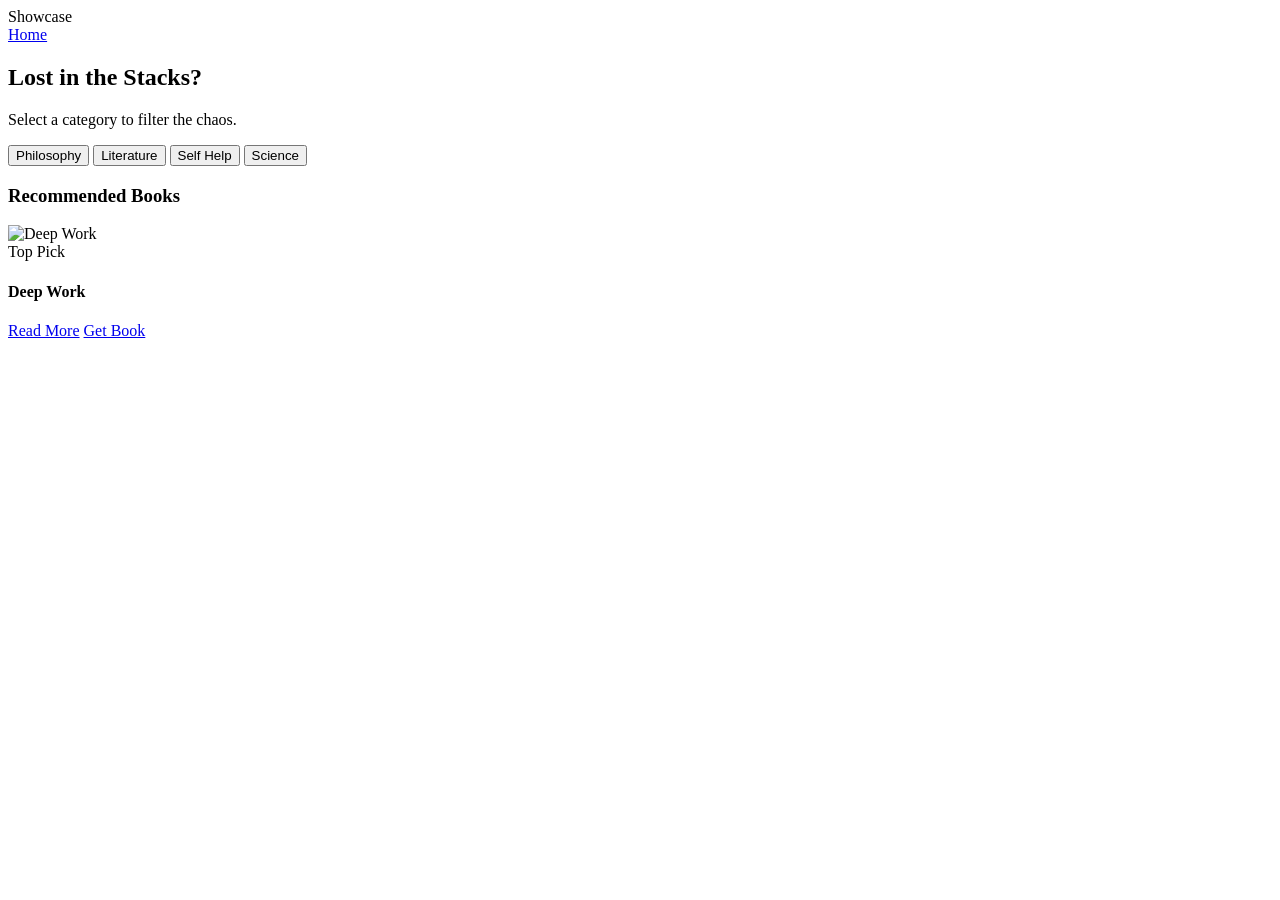
==== sections/booksrecom.html @ bdf07ef9 "changed the styles and will gonna do some UI improvement soon for the book recommend section" ====
<!DOCTYPE html>
<html lang="en">
<head>
    <meta charset="UTF-8">
    <meta name="viewport" content="width=device-width, initial-scale=1.0">
    <title>Showcase - Recommended Books</title>
    <link href="https://fonts.googleapis.com/css2?family=Poppins:wght@400;700;900&display=swap" rel="stylesheet">
</head>
<body>
<nav>
    <div class="logo">Showcase</div>
    <a href="../index.html">Home</a>
</nav>

<section class="hero"> 
    <h2>Lost in the Stacks?</h2>
    <p>Select a category to filter the chaos.</p>

    <div class="categories">
        <button onclick="goTo('philo.html')">Philosophy</button>
        <button onclick="goTo('liter.html')">Literature</button>
        <button onclick="goTo('self-help.html')">Self Help</button>
        <button onclick="goTo('science.html')">Science</button>
    </div>
</section>

<section class="section">
    <h3>Recommended Books</h3>

    <div class="grid">
        <div class="card">
            <img src="https://covers.openlibrary.org/b/isbn/9781455586691-L.jpg" alt="Deep Work">
            <div class="card-content">
                <span class="tag">Top Pick</span>
                <h4>Deep Work</h4>
                <div class="buttons">
                    <a href="#">Read More</a>
                    <a href="#">Get Book</a>
                </div>
            </div>
        </div>
    
</body> 
</html>
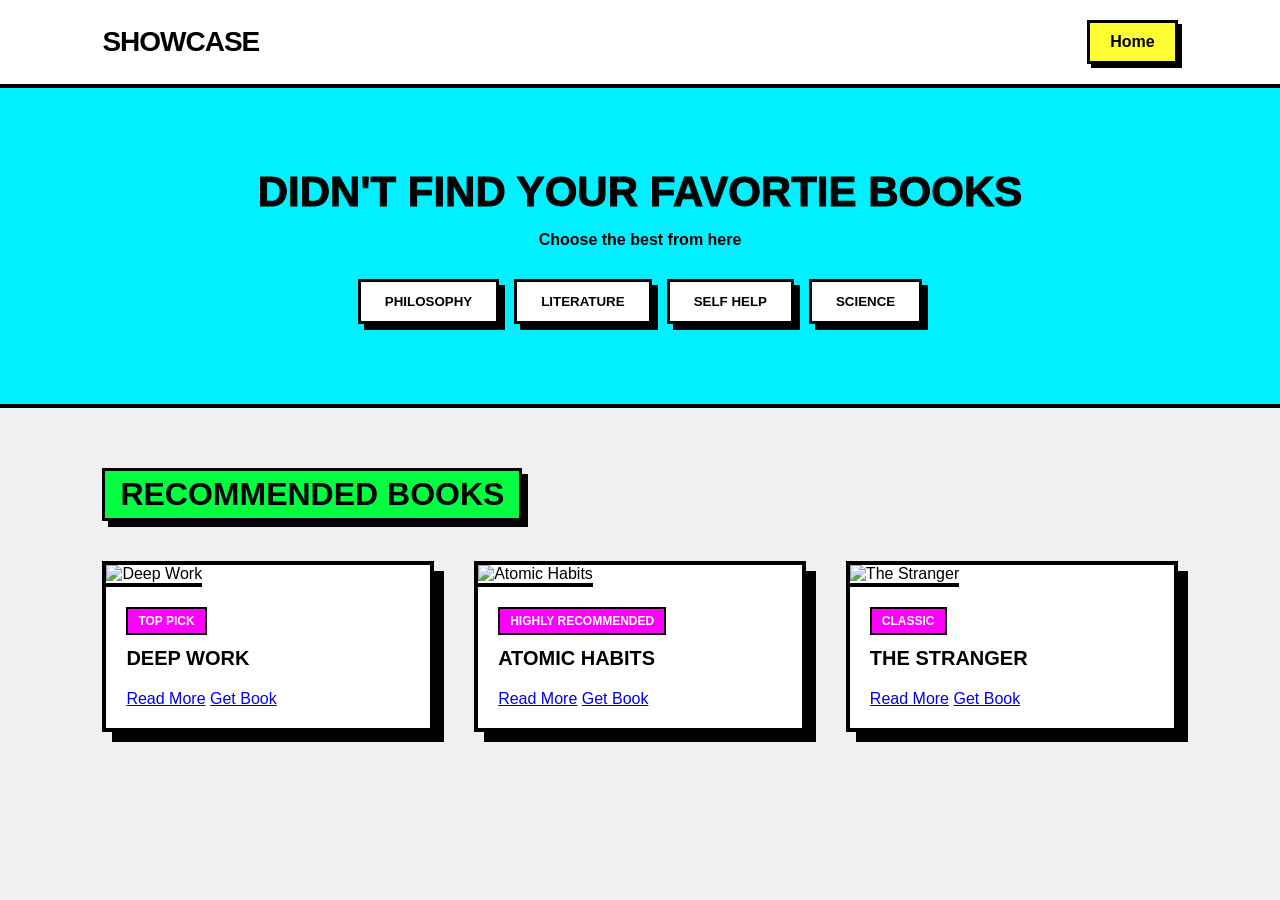
==== commit 1e729580: "added books and worked on css of it" ====
--- a/sections/booksrecom.html
+++ b/sections/booksrecom.html
@@ -5,16 +5,18 @@
     <meta name="viewport" content="width=device-width, initial-scale=1.0">
     <title>Showcase - Recommended Books</title>
     <link href="https://fonts.googleapis.com/css2?family=Poppins:wght@400;700;900&display=swap" rel="stylesheet">
+    <link rel="stylesheet" href="book.css">
 </head>
 <body>
+
 <nav>
     <div class="logo">Showcase</div>
     <a href="../index.html">Home</a>
-</nav>
+</nav> 
 
-<section class="hero"> 
-    <h2>Lost in the Stacks?</h2>
-    <p>Select a category to filter the chaos.</p>
+<section class="hero">
+    <h2>Didn't find your favortie books</h2>
+    <p>Choose the best from here</p>
 
     <div class="categories">
         <button onclick="goTo('philo.html')">Philosophy</button>
@@ -39,6 +41,30 @@
                 </div>
             </div>
         </div>
-    
+
+        <div class="card">
+            <img src="https://covers.openlibrary.org/b/isbn/9780735211292-L.jpg" alt="Atomic Habits">
+            <div class="card-content">
+                <span class="tag">Highly Recommended</span>
+                <h4>Atomic Habits</h4>
+                <div class="buttons">
+                    <a href="#">Read More</a>
+                    <a href="#">Get Book</a>
+                </div>
+            </div>
+        </div>
+
+        <div class="card">
+            <img src="https://covers.openlibrary.org/b/isbn/9780679720201-L.jpg" alt="The Stranger">
+            <div class="card-content">
+                <span class="tag">Classic</span>
+                <h4>The Stranger</h4>
+                <div class="buttons">
+                    <a href="#">Read More</a>
+                    <a href="#">Get Book</a>
+                </div>
+            </div>
+        </div>
+
 </body> 
 </html>
--- a/sections/book.css
+++ b/sections/book.css
@@ -0,0 +1,165 @@
+:root {
+            --bg-color: #f0f0f0;
+            --neon-green: #00ff41;
+            --neon-pink: #ff00ff;
+            --neon-blue: #00f0ff;
+            --neon-yellow: #fefe33;
+            --black: #000000;
+            --white: #ffffff;
+            --shadow: 6px 6px 0px var(--black);
+            --shadow-hover: 2px 2px 0px var(--black);
+        }
+
+        * {
+            margin: 0;
+            padding: 0;
+            box-sizing: border-box;
+            font-family: 'Poppins', sans-serif;
+        }
+
+        body {
+            background: var(--bg-color);
+            color: var(--black);
+            padding-bottom: 50px;
+        }
+
+        nav {
+            display: flex;
+            justify-content: space-between;
+            align-items: center;
+            padding: 20px 8%;
+            background: var(--white);
+            border-bottom: 4px solid var(--black);
+        }
+
+        .logo {
+            font-weight: 900;
+            font-size: 28px;
+            text-transform: uppercase;
+            letter-spacing: -1px;
+        }
+
+        nav a {
+            text-decoration: none;
+            padding: 10px 20px;
+            background: var(--neon-yellow);
+            border: 3px solid var(--black);
+            box-shadow: 4px 4px 0px var(--black);
+            font-weight: 700;
+            color: var(--black);
+            transition: 0.1s;
+        }
+
+        nav a:hover {
+            box-shadow: var(--shadow-hover);
+            transform: translate(2px, 2px);
+        }
+
+        .hero {
+            text-align: center; 
+            padding: 80px 20px;
+            background: var(--neon-blue);
+            border-bottom: 4px solid var(--black);
+        }
+
+        .hero h2 {
+            font-size: 42px;
+            font-weight: 900;
+            text-transform: uppercase;
+            margin-bottom: 15px;
+            -webkit-text-stroke: 1px var(--black);
+        }
+
+        .hero p {
+            font-weight: 600;
+            margin-bottom: 30px;
+        }
+
+        .categories {
+            display: flex;
+            justify-content: center;
+            flex-wrap: wrap;
+            gap: 15px;  
+        }
+
+        .categories button {
+            padding: 12px 24px;
+            font-weight: 900;
+            text-transform: uppercase;
+            border: 3px solid var(--black);
+            background: var(--white);
+            box-shadow: var(--shadow);
+            cursor: pointer;
+            transition: 0.1s;
+        }
+
+        .categories button:hover {
+            transform: translate(3px, 3px);
+            box-shadow: 3px 3px 0px var(--black);
+            background: var(--neon-pink);
+            color: var(--white);
+        }
+
+        .section {  
+            padding: 60px 8%;
+        }
+
+        .section h3 {
+            font-size: 32px;
+            font-weight: 900;
+            text-transform: uppercase;
+            margin-bottom: 40px;
+            display: inline-block;
+            background: var(--neon-green);
+            padding: 5px 15px;
+            border: 3px solid var(--black);
+            box-shadow: 6px 6px 0px var(--black);
+        }
+
+        .grid {
+            display: grid;
+            grid-template-columns: repeat(auto-fit, minmax(260px, 1fr));
+            gap: 40px;
+        }
+
+        .card {
+            border: 4px solid var(--black);
+            background: var(--white);
+            box-shadow: 10px 10px 0px var(--black);
+            transition: 0.1s;
+        }
+
+        .card:hover {
+            transform: translate(4px, 4px);
+            box-shadow: 6px 6px 0px var(--black);
+        }
+
+        .card img {
+            width: 100%;
+            height: 320px;
+            object-fit: cover;
+            border-bottom: 4px solid var(--black);
+        }
+
+        .card-content {
+            padding: 20px;
+        }
+
+        .tag {
+            font-size: 12px;
+            font-weight: 900;
+            text-transform: uppercase;
+            padding: 5px 10px;
+            background: var(--neon-pink);
+            color: var(--white);
+            border: 2px solid var(--black);
+            display: inline-block;
+            margin-bottom: 12px;
+        }
+
+        .card h4 {
+            font-size: 20px;
+            font-weight: 900;
+            margin-bottom: 20px;
+            text-transform: uppercase;
+        }
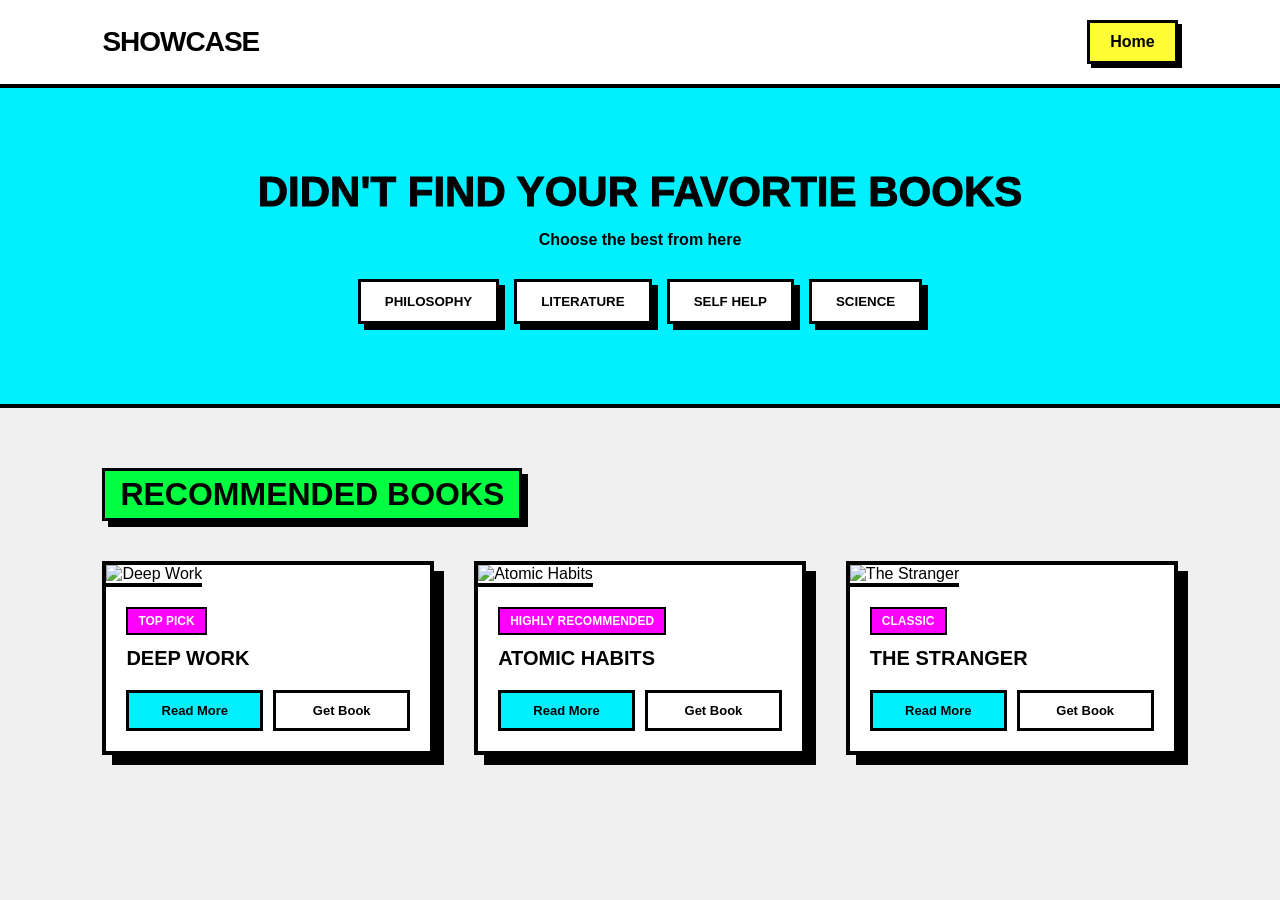
==== commit e1f8c1e6: "organized the style.css code and changed the UI of different books section and made significant UI c" ====
--- a/sections/booksrecom.html
+++ b/sections/booksrecom.html
@@ -55,7 +55,7 @@
         </div>
 
         <div class="card">
-            <img src="https://covers.openlibrary.org/b/isbn/9780679720201-L.jpg" alt="The Stranger">
+            <img src="https://images-na.ssl-images-amazon.com/images/S/compressed.photo.goodreads.com/books/1590930002i/49552.jpg" alt="The Stranger">
             <div class="card-content">
                 <span class="tag">Classic</span>
                 <h4>The Stranger</h4>
--- a/sections/book.css
+++ b/sections/book.css
@@ -163,3 +163,35 @@
             margin-bottom: 20px;
             text-transform: uppercase;
         }
+
+        .buttons {  
+            display: flex;
+            gap: 10px;
+        }
+
+        .buttons a {
+            flex: 1;
+            text-align: center;
+            font-size: 13px;
+            font-weight: 700;
+            text-decoration: none;
+            padding: 10px;
+            border: 3px solid var(--black);
+            color: var(--black);
+            background: var(--white);
+            transition: 0.1s;
+        }
+
+        .buttons a:first-child {
+            background: var(--neon-blue);
+        } 
+
+        .buttons a:hover {
+            background: var(--black);  
+            color: var(--white);
+        }
+
+        @media(max-width:600px){
+            .hero h2 { font-size: 28px; }
+            .grid { gap: 30px; }
+        }
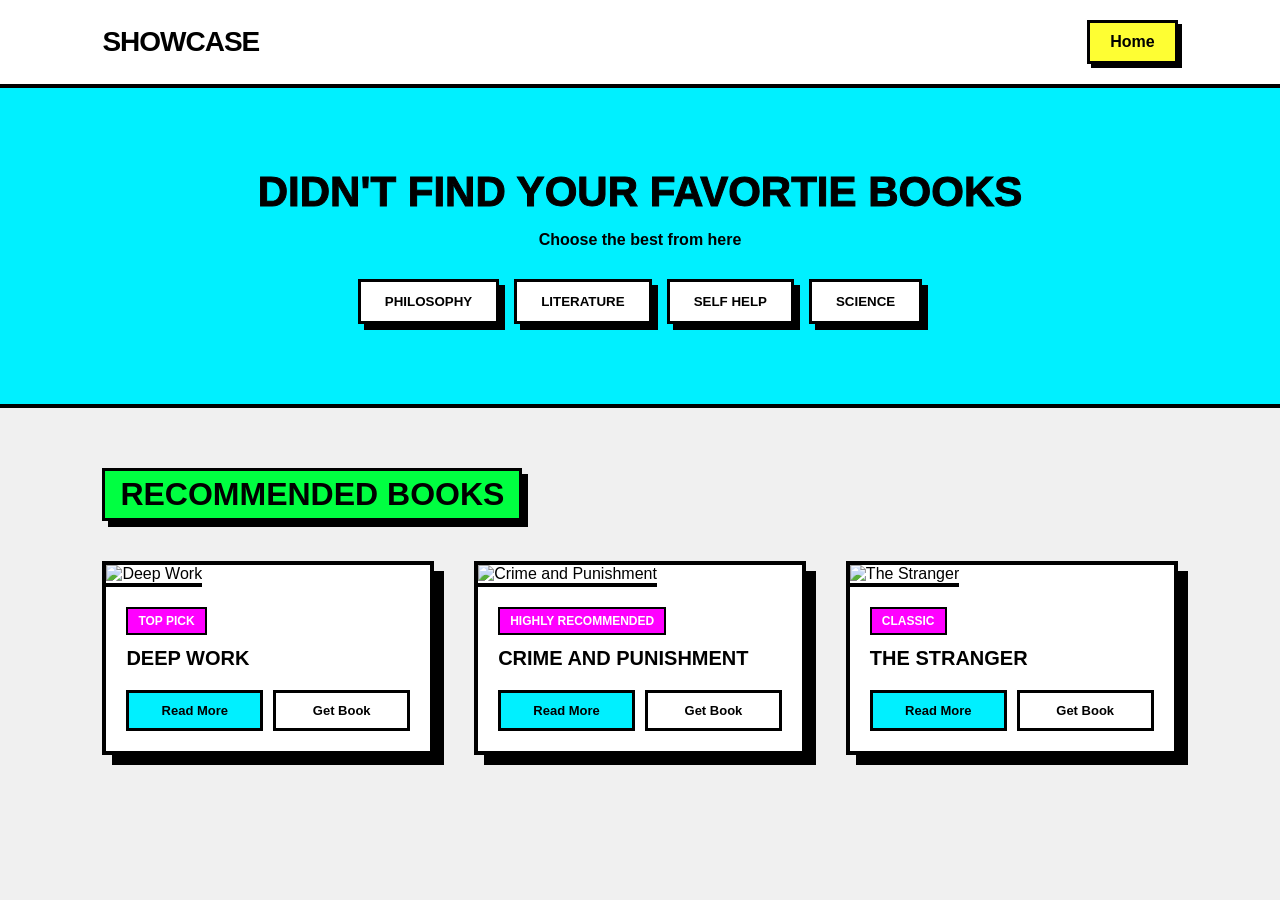
==== commit 7a3af38a: "changed the book in book recommendation section" ====
--- a/sections/booksrecom.html
+++ b/sections/booksrecom.html
@@ -43,10 +43,10 @@
         </div>
 
         <div class="card">
-            <img src="https://covers.openlibrary.org/b/isbn/9780735211292-L.jpg" alt="Atomic Habits">
+            <img src="https://th.bing.com/th/id/OIP.cnzk_oIELRN7SsQTHK6BiAHaL8?w=196&h=317&c=7&r=0&o=7&dpr=1.3&pid=1.7&rm=3" alt="Crime and Punishment">
             <div class="card-content">
                 <span class="tag">Highly Recommended</span>
-                <h4>Atomic Habits</h4>
+                <h4>Crime and Punishment</h4>
                 <div class="buttons">
                     <a href="#">Read More</a>
                     <a href="#">Get Book</a>
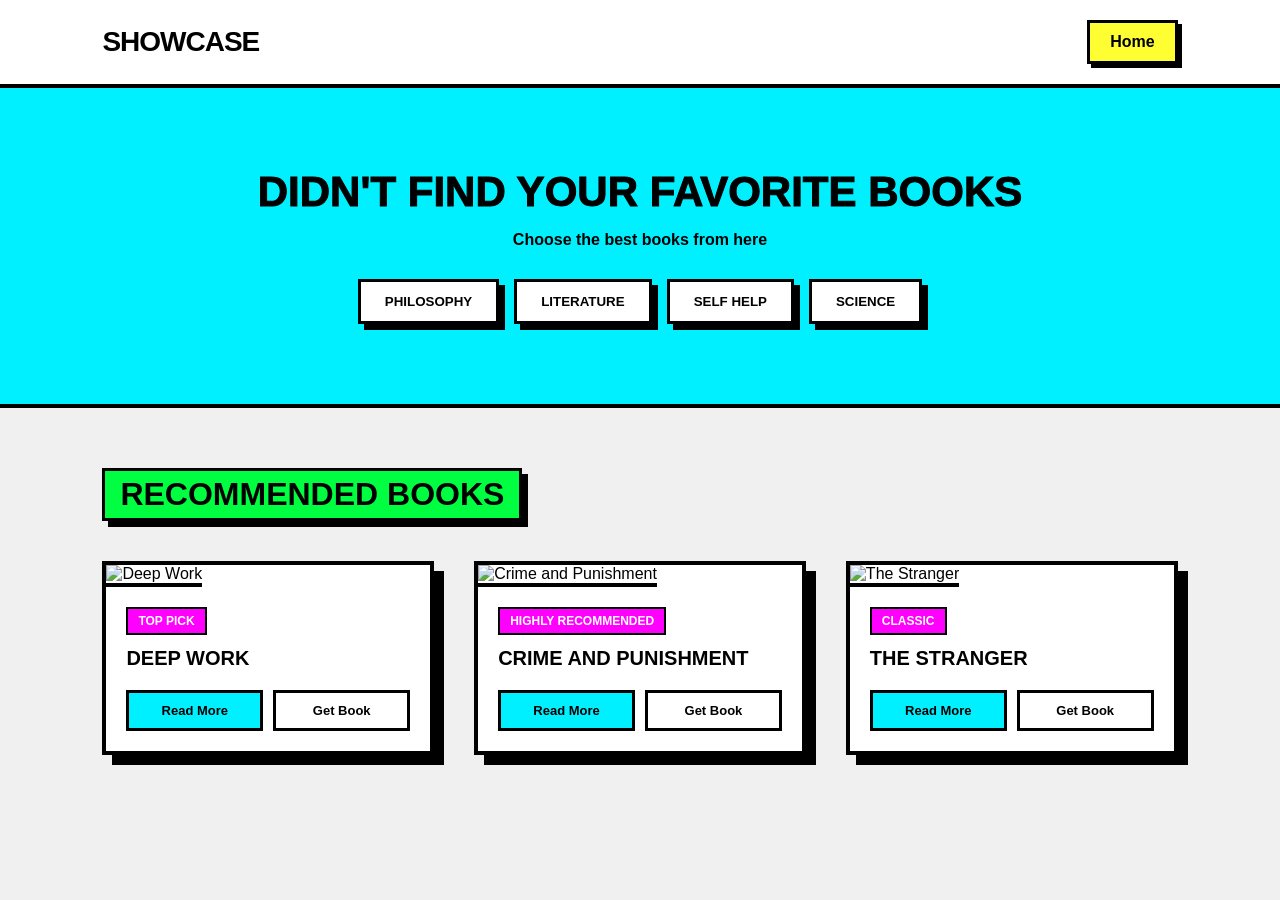
==== commit ea2400a4: "Added all the links and made the proper connection among all the pages" ====
--- a/sections/booksrecom.html
+++ b/sections/booksrecom.html
@@ -15,14 +15,14 @@
 </nav> 
 
 <section class="hero">
-    <h2>Didn't find your favortie books</h2>
-    <p>Choose the best from here</p>
+    <h2>Didn't find your favorite books</h2>
+    <p>Choose the best books from here</p>
 
     <div class="categories">
         <button onclick="goTo('philo.html')">Philosophy</button>
         <button onclick="goTo('liter.html')">Literature</button>
         <button onclick="goTo('self-help.html')">Self Help</button>
-        <button onclick="goTo('science.html')">Science</button>
+        <button onclick="goTo('science.html')">Science</button>  
     </div>
 </section>
 
@@ -36,8 +36,8 @@
                 <span class="tag">Top Pick</span>
                 <h4>Deep Work</h4>
                 <div class="buttons">
-                    <a href="#">Read More</a>
-                    <a href="#">Get Book</a>
+                    <a href="self-help.html">Read More</a>
+                    <a href="https://tinyurl.com/bdh9um9p">Get Book</a>
                 </div>
             </div>
         </div>
@@ -48,8 +48,8 @@
                 <span class="tag">Highly Recommended</span>
                 <h4>Crime and Punishment</h4>
                 <div class="buttons">
-                    <a href="#">Read More</a>
-                    <a href="#">Get Book</a>
+                    <a href="liter.html">Read More</a>
+                    <a href="https://tinyurl.com/y36atpu8">Get Book</a>
                 </div>
             </div>
         </div>
@@ -60,11 +60,10 @@
                 <span class="tag">Classic</span>
                 <h4>The Stranger</h4>
                 <div class="buttons">
-                    <a href="#">Read More</a>
-                    <a href="#">Get Book</a>
+                    <a href="philo.html">Read More</a>
+                    <a href="https://tinyurl.com/y2t2ra6v">Get Book</a>
                 </div>
             </div>
         </div>
-
 </body> 
 </html>
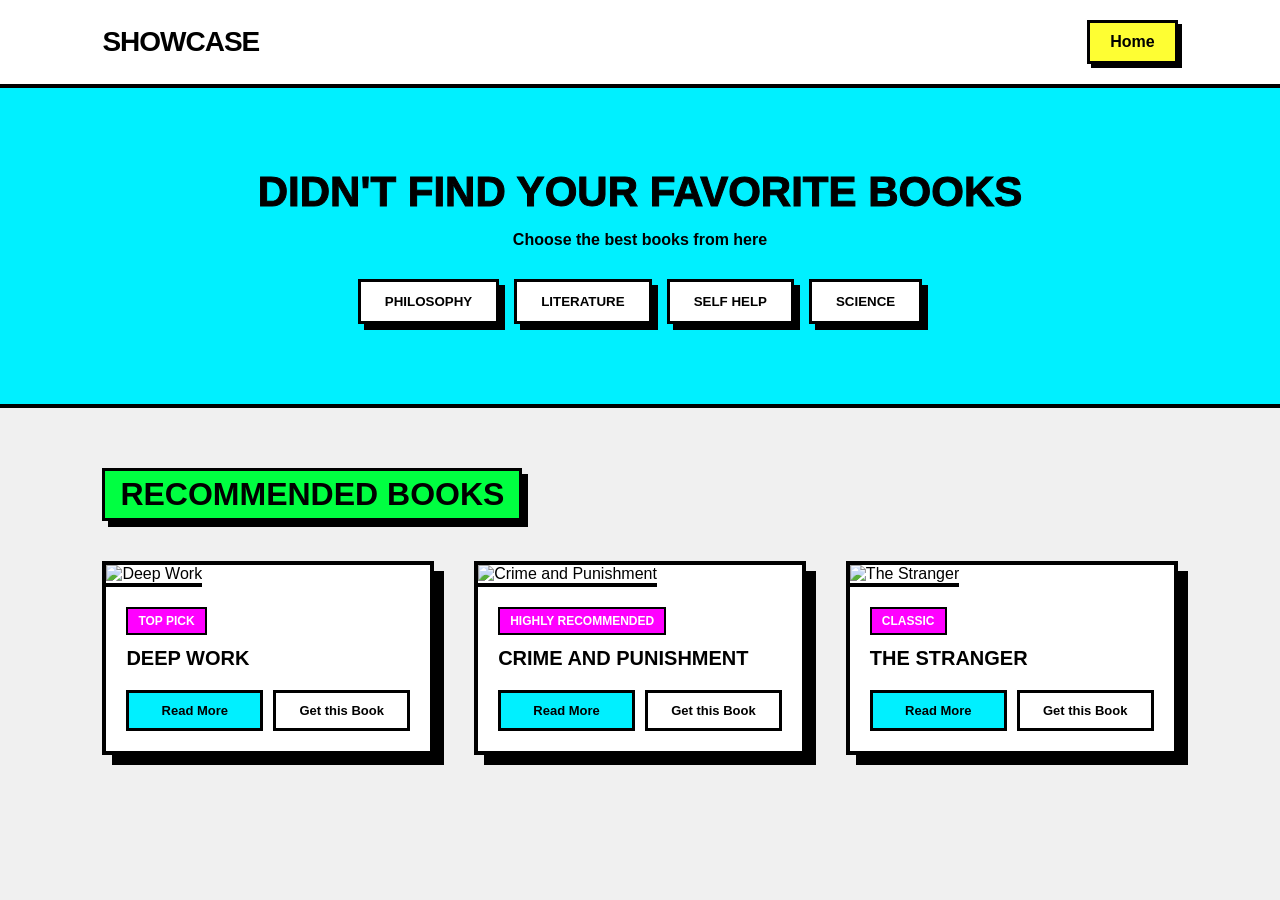
==== commit c302382f: "improve ui and fix minor issues and updates readme" ====
--- a/sections/booksrecom.html
+++ b/sections/booksrecom.html
@@ -37,7 +37,7 @@
                 <h4>Deep Work</h4>
                 <div class="buttons">
                     <a href="self-help.html">Read More</a>
-                    <a href="https://tinyurl.com/bdh9um9p">Get Book</a>
+                    <a href="https://tinyurl.com/bdh9um9p">Get this Book</a>
                 </div>
             </div>
         </div>
@@ -49,7 +49,7 @@
                 <h4>Crime and Punishment</h4>
                 <div class="buttons">
                     <a href="liter.html">Read More</a>
-                    <a href="https://tinyurl.com/y36atpu8">Get Book</a>
+                    <a href="https://tinyurl.com/y36atpu8">Get this Book</a> 
                 </div>
             </div>
         </div>
@@ -61,9 +61,16 @@
                 <h4>The Stranger</h4>
                 <div class="buttons">
                     <a href="philo.html">Read More</a>
-                    <a href="https://tinyurl.com/y2t2ra6v">Get Book</a>
+                    <a href="https://tinyurl.com/y2t2ra6v">Get this Book</a>
                 </div>
             </div>
         </div>
+
+        <script>
+    function goTo(page) { 
+        window.location.href = page;
+    }
+</script>
+ 
 </body> 
 </html>
